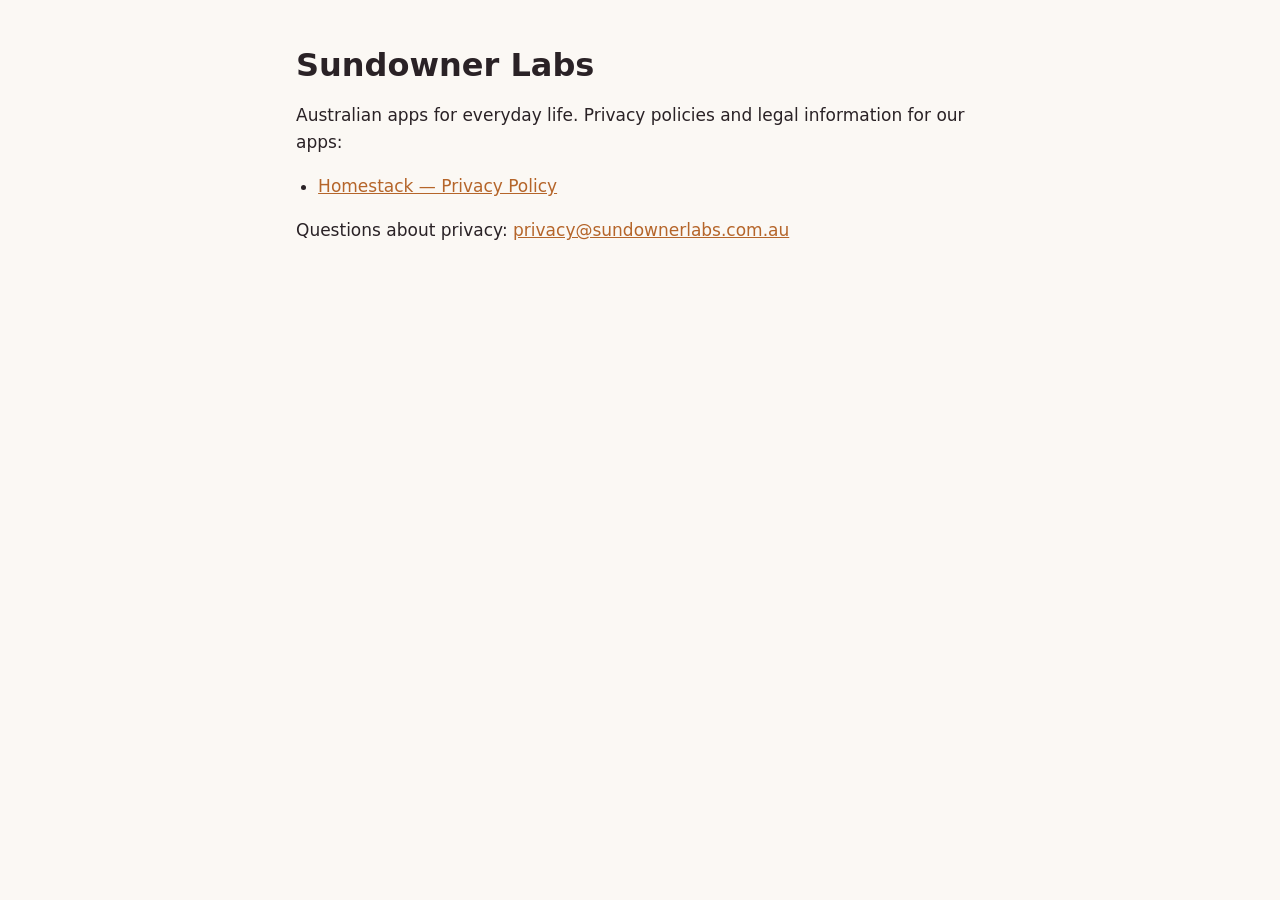
==== index.html @ e9f37401 "Add Homestack privacy policy and Sundowner Labs legal index Co-Authored-By: Claude Opus 5.5 <noreply" ====
<!doctype html>
<html lang="en-AU">
<head>
  <meta charset="utf-8">
  <meta name="viewport" content="width=device-width, initial-scale=1">
  <title>Sundowner Labs</title>
  <meta name="description" content="Privacy policies and legal information for Sundowner Labs apps.">
  <link rel="stylesheet" href="style.css">
</head>
<body>
<main>
  <h1>Sundowner Labs</h1>
  <p>Australian apps for everyday life. Privacy policies and legal information for our apps:</p>
  <ul>
    <li><a href="homestack/privacy/">Homestack — Privacy Policy</a></li>
  </ul>
  <p>Questions about privacy: <a href="mailto:privacy@sundownerlabs.com.au">privacy@sundownerlabs.com.au</a></p>
</main>
</body>
</html>
---- style.css ----
:root {
  --bg: #fbf8f4;
  --text: #2a2226;
  --muted: #6f655e;
  --accent: #b5652a;
  --callout-bg: #f6ead9;
  --rule: #e6ddd3;
}

@media (prefers-color-scheme: dark) {
  :root {
    --bg: #171317;
    --text: #f3eadf;
    --muted: #b8a99b;
    --accent: #f0ac6d;
    --callout-bg: #2a2126;
    --rule: #3a3036;
  }
}

* { box-sizing: border-box; }

body {
  margin: 0;
  background: var(--bg);
  color: var(--text);
  font: 17px/1.6 system-ui, -apple-system, "Segoe UI", Roboto, sans-serif;
}

main {
  max-width: 720px;
  margin: 0 auto;
  padding: 40px 16px 64px;
}

h1 { font-size: 2rem; line-height: 1.2; margin: 0.2em 0 0.3em; }
h2 { font-size: 1.3rem; margin-top: 2em; padding-top: 1em; border-top: 1px solid var(--rule); }
h3 { font-size: 1.05rem; margin-bottom: 0.3em; }

a { color: var(--accent); }

.eyebrow { color: var(--muted); font-size: 0.85rem; text-transform: uppercase; letter-spacing: 0.08em; margin: 0; }
.eyebrow a { color: inherit; text-decoration: none; }
.meta { color: var(--muted); margin-top: 0; }

.callout {
  background: var(--callout-bg);
  border-left: 4px solid var(--accent);
  padding: 12px 16px;
  border-radius: 6px;
}

ul { padding-left: 1.3em; }
li { margin: 0.3em 0; }
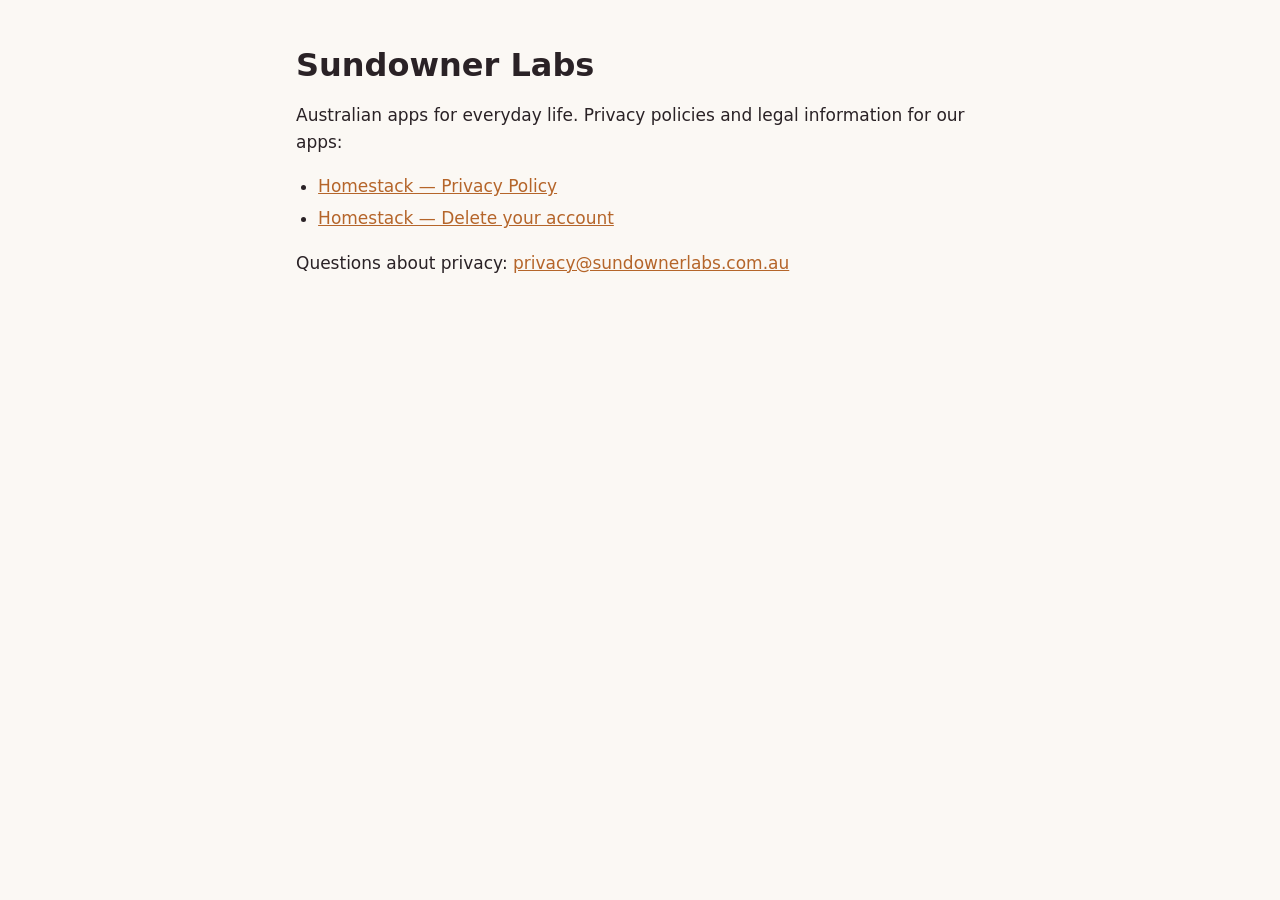
==== commit f10154f4: "Add Homestack account deletion page Co-Authored-By: Claude Opus 5.5 <noreply@anthropic.com>" ====
--- a/index.html
+++ b/index.html
@@ -13,6 +13,7 @@
   <p>Australian apps for everyday life. Privacy policies and legal information for our apps:</p>
   <ul>
     <li><a href="homestack/privacy/">Homestack — Privacy Policy</a></li>
+    <li><a href="homestack/delete-account/">Homestack — Delete your account</a></li>
   </ul>
   <p>Questions about privacy: <a href="mailto:privacy@sundownerlabs.com.au">privacy@sundownerlabs.com.au</a></p>
 </main>
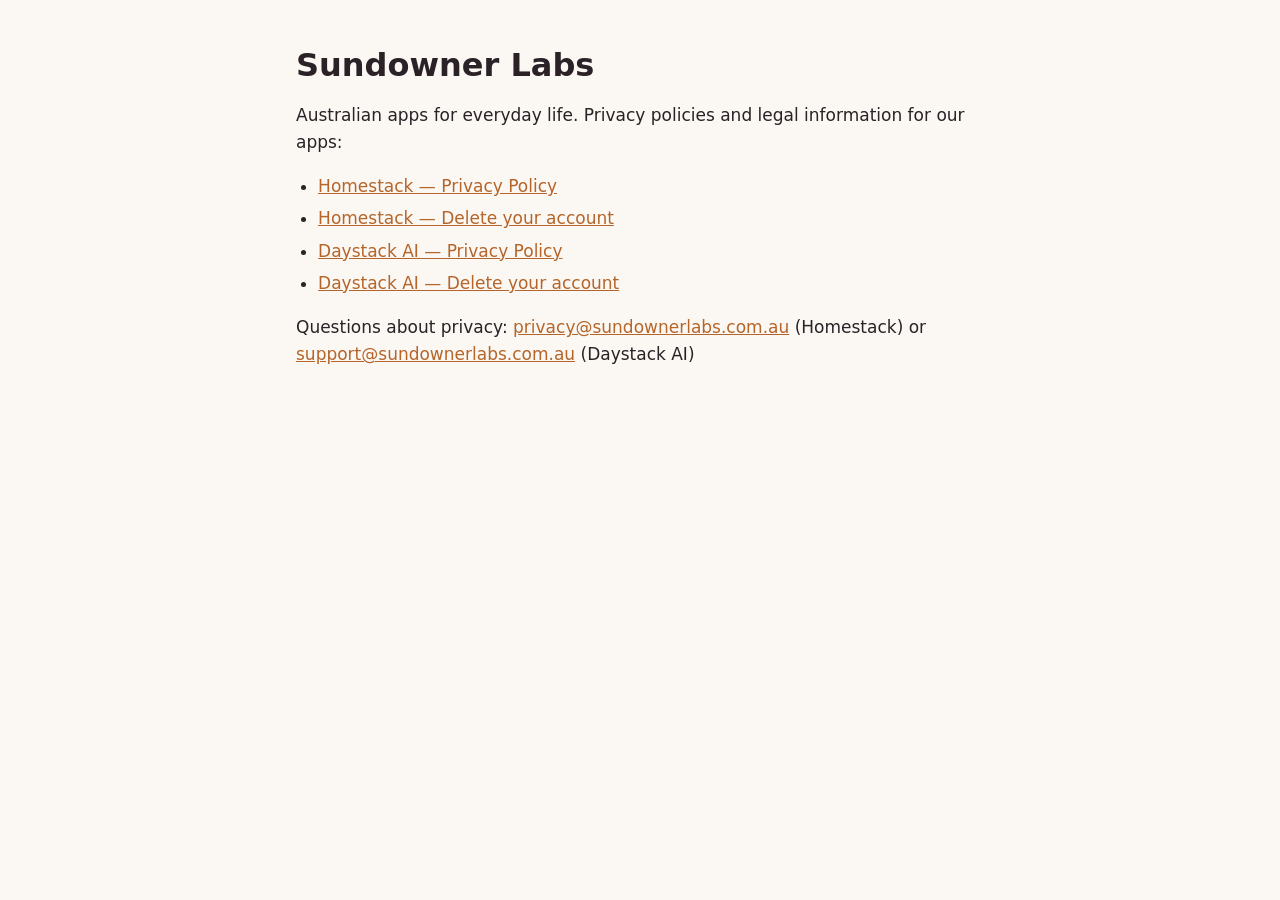
==== commit 983793c3: "Add Daystack AI privacy policy and deletion page; update Homestack's Daystack: effective 23 October " ====
--- a/index.html
+++ b/index.html
@@ -14,8 +14,11 @@
   <ul>
     <li><a href="homestack/privacy/">Homestack — Privacy Policy</a></li>
     <li><a href="homestack/delete-account/">Homestack — Delete your account</a></li>
+    <li><a href="daystack/privacy/">Daystack AI — Privacy Policy</a></li>
+    <li><a href="daystack/delete-account/">Daystack AI — Delete your account</a></li>
   </ul>
-  <p>Questions about privacy: <a href="mailto:privacy@sundownerlabs.com.au">privacy@sundownerlabs.com.au</a></p>
+  <p>Questions about privacy: <a href="mailto:privacy@sundownerlabs.com.au">privacy@sundownerlabs.com.au</a> (Homestack)
+  or <a href="mailto:support@sundownerlabs.com.au">support@sundownerlabs.com.au</a> (Daystack AI)</p>
 </main>
 </body>
 </html>
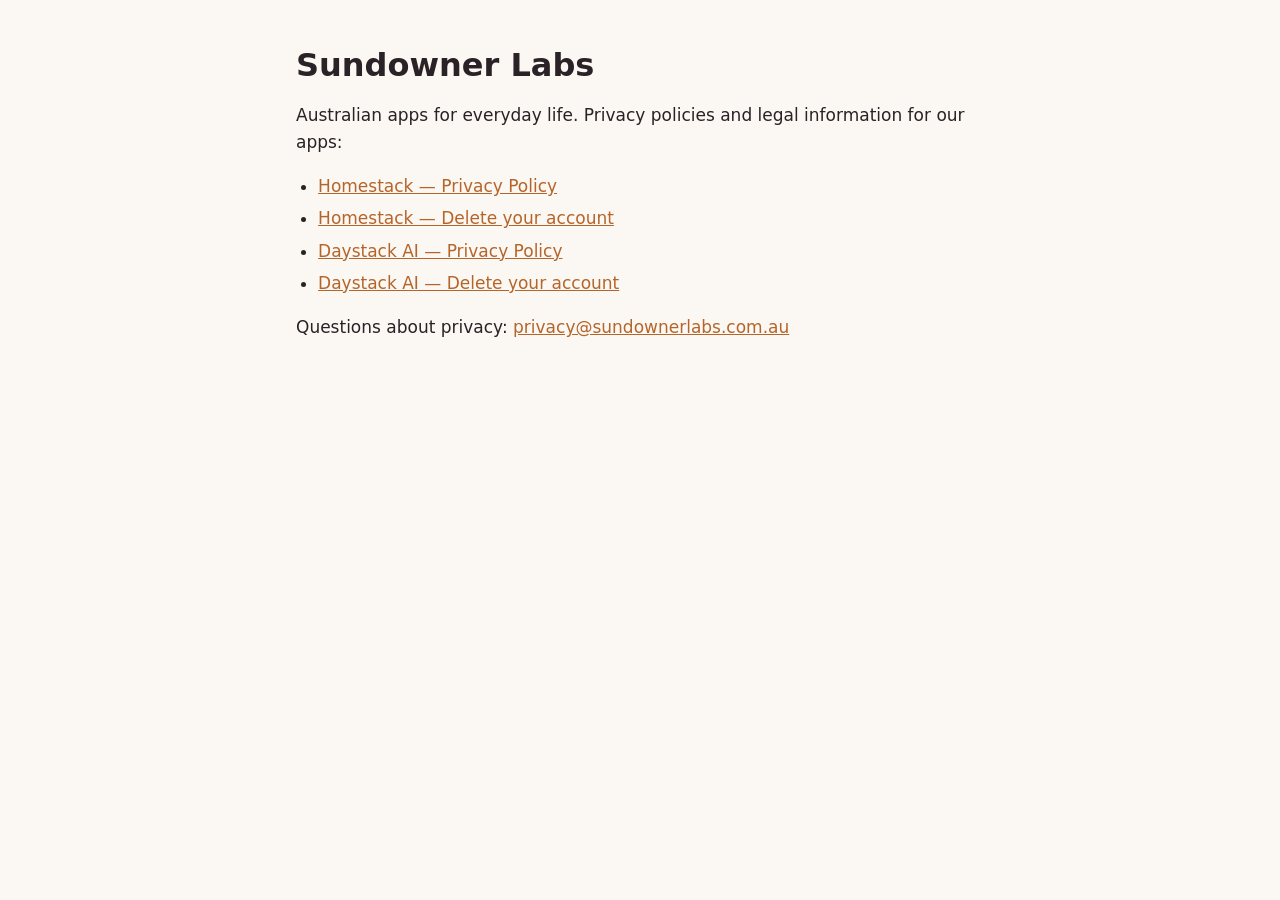
==== commit 2a61f25d: "Use privacy@sundownerlabs.com.au for Daystack too One privacy and deletion contact for every app.  C" ====
--- a/index.html
+++ b/index.html
@@ -17,8 +17,7 @@
     <li><a href="daystack/privacy/">Daystack AI — Privacy Policy</a></li>
     <li><a href="daystack/delete-account/">Daystack AI — Delete your account</a></li>
   </ul>
-  <p>Questions about privacy: <a href="mailto:privacy@sundownerlabs.com.au">privacy@sundownerlabs.com.au</a> (Homestack)
-  or <a href="mailto:support@sundownerlabs.com.au">support@sundownerlabs.com.au</a> (Daystack AI)</p>
+  <p>Questions about privacy: <a href="mailto:privacy@sundownerlabs.com.au">privacy@sundownerlabs.com.au</a></p>
 </main>
 </body>
 </html>
